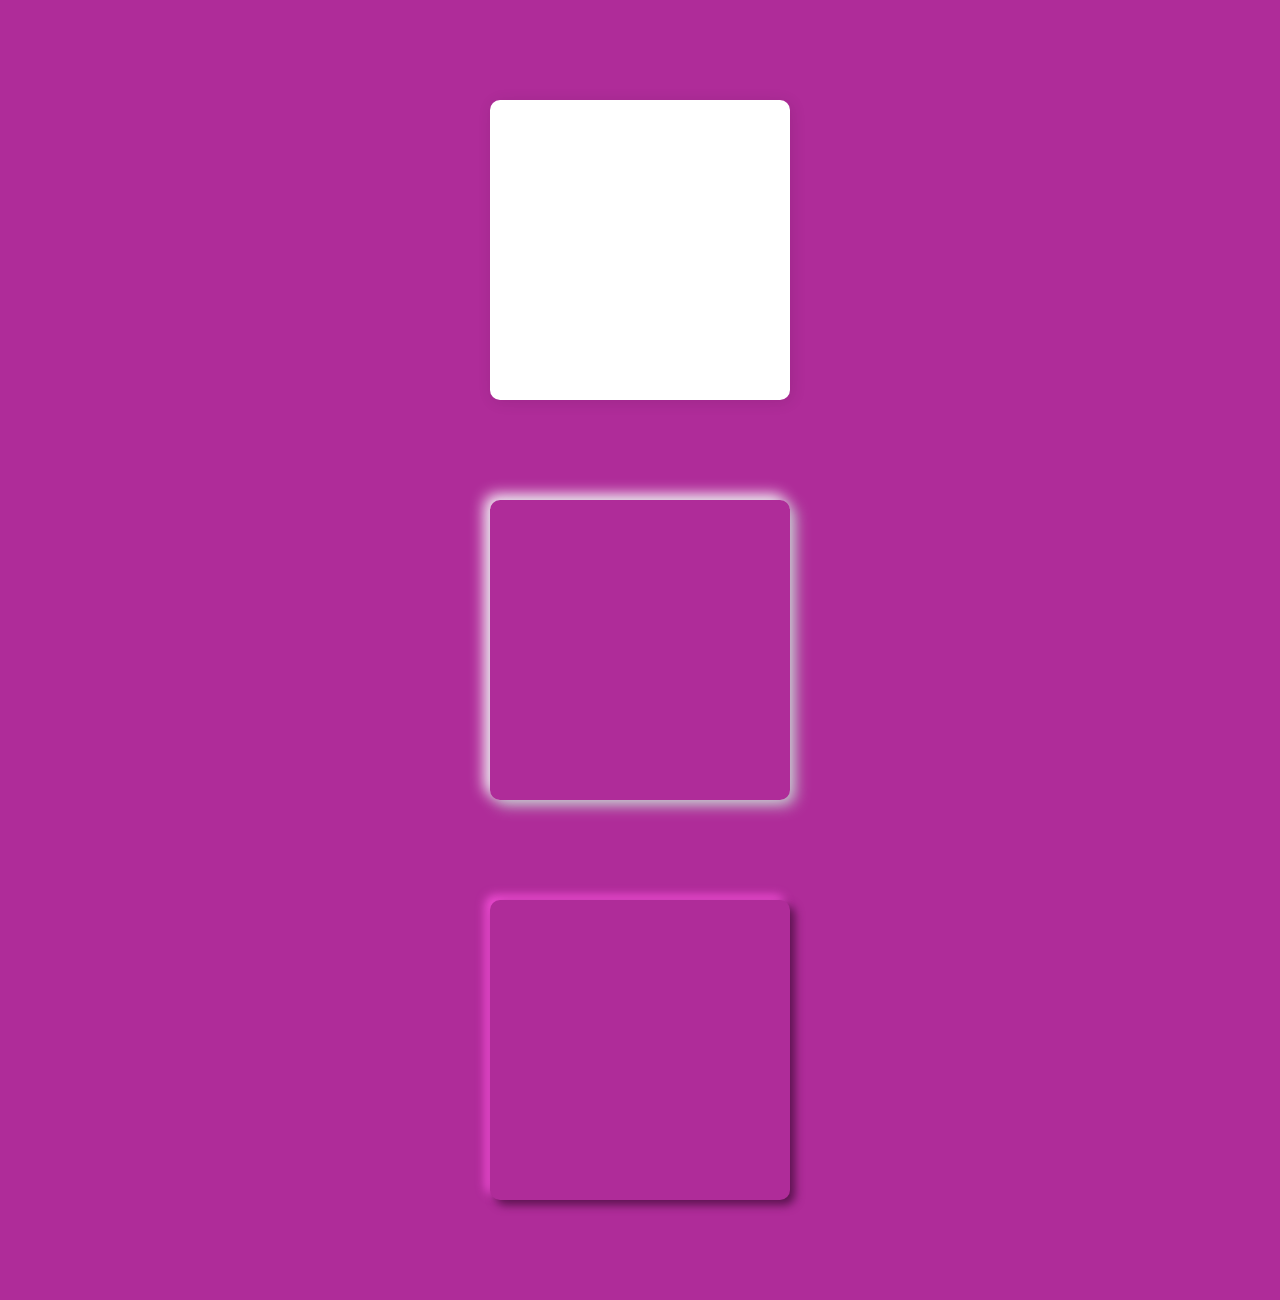
==== index.html @ 094579c0 "first commit" ====
<!DOCTYPE html>
<html lang="en">
  <head>
    <meta charset="UTF-8" />
    <meta http-equiv="X-UA-Compatible" content="IE=edge" />
    <meta name="viewport" content="width=device-width, initial-scale=1.0" />
    <title>Learning-Shadows</title>
  </head>
  <link rel="stylesheet" href="style.css" />
  <body>
    <div class="box"></div>
    <div class="neo-box"></div>
    <div class="neo-box-2"></div>
  </body>
</html>
---- style.css ----
body {
  background-color: rgb(175, 44, 153);
}
.box {
  width: 300px;
  height: 300px;
  background-color: white;
  margin: 100px auto;
  border-radius: 10px;
  box-shadow: 2px 2px 15px rgba(0, 0, 0, 0.1);
}
.neo-box {
  width: 300px;
  height: 300px;
  /* background-color: brown; */
  margin: 0 auto 100px;
  border-radius: 10px;
  box-shadow: 5px 5px 15px #c1cacc, -5px -5px 15px #fdffff;
}
.neo-box-2 {
  width: 300px;
  height: 300px;
  margin: 0 auto 100px;
  border-radius: 10px;
  box-shadow: 5px 5px 10px rgb(90, 19, 78), -5px -5px 10px rgb(238, 76, 211);
}
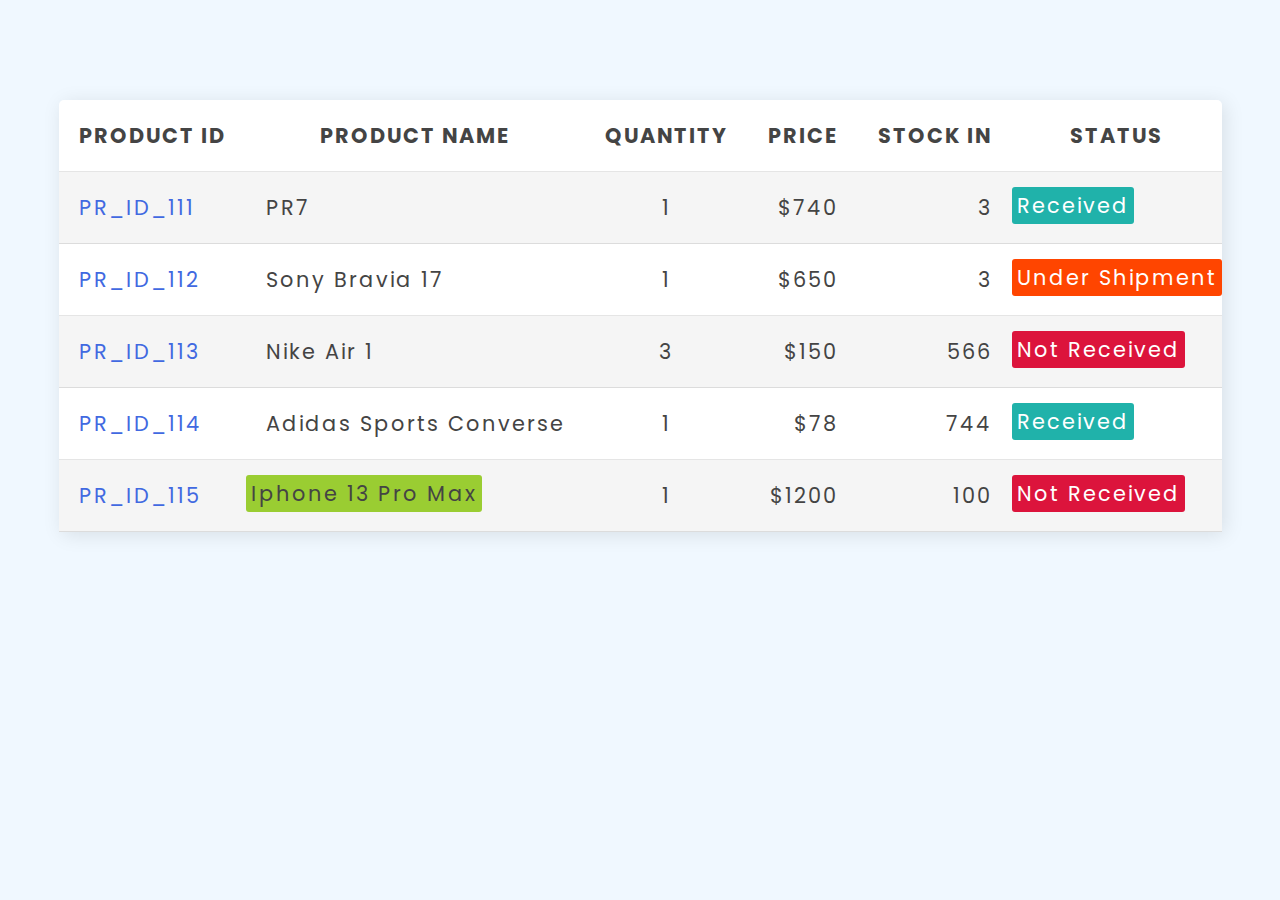
==== commit 6216be62: "table added" ====
--- a/index.html
+++ b/index.html
@@ -4,12 +4,63 @@
     <meta charset="UTF-8" />
     <meta http-equiv="X-UA-Compatible" content="IE=edge" />
     <meta name="viewport" content="width=device-width, initial-scale=1.0" />
-    <title>Learning-Shadows</title>
+    <title>Table</title>
+    <link rel="stylesheet" href="style.css" />
   </head>
-  <link rel="stylesheet" href="style.css" />
   <body>
-    <div class="box"></div>
-    <div class="neo-box"></div>
-    <div class="neo-box-2"></div>
+    <table>
+      <thead>
+        <tr>
+          <th>Product ID</th>
+          <th>Product Name</th>
+          <th>Quantity</th>
+          <th>Price</th>
+          <th>Stock In</th>
+          <th>Status</th>
+        </tr>
+      </thead>
+      <tbody>
+        <tr>
+          <td>PR_ID_111</td>
+          <td>PR7</td>
+          <td>1</td>
+          <td>$740</td>
+          <td>3</td>
+          <td>Received</td>
+        </tr>
+        <tr class="under-ship">
+          <td>PR_ID_112</td>
+          <td>Sony Bravia 17</td>
+          <td>1</td>
+          <td>$650</td>
+          <td>3</td>
+          <td>Under Shipment</td>
+        </tr>
+        <tr class="not-received">
+          <td>PR_ID_113</td>
+          <td>Nike Air 1</td>
+          <td>3</td>
+          <td>$150</td>
+          <td>566</td>
+          <td>Not Received</td>
+        </tr>
+        <tr>
+          <td>PR_ID_114</td>
+          <td>Adidas Sports Converse</td>
+          <td>1</td>
+          <td>$78</td>
+          <td>744</td>
+          <td>Received</td>
+        </tr>
+        <tr class="not-received iphone">
+          <td>PR_ID_115</td>
+          <td>Iphone 13 Pro Max</td>
+          <td>1</td>
+          <td>$1200</td>
+          <td>100</td>
+          <td>Not Received</td>
+        </tr>
+      </tbody>
+    </table>
   </body>
 </html>
--- a/style.css
+++ b/style.css
@@ -1,26 +1,65 @@
+@import url("https://fonts.googleapis.com/css2?family=Lato:wght@400;700;900&family=Montserrat:wght@400;500;600;700;800;900&family=Poppins:wght@400;500;600&display=swap");
+* {
+  margin: 0;
+  padding: 0;
+}
 body {
-  background-color: rgb(175, 44, 153);
+  font-family: "Poppins", sans-serif;
+  background-color: aliceblue;
+  color: #444;
+  font-size: 1.3rem;
 }
-.box {
-  width: 300px;
-  height: 300px;
+table {
   background-color: white;
   margin: 100px auto;
-  border-radius: 10px;
-  box-shadow: 2px 2px 15px rgba(0, 0, 0, 0.1);
+  border-radius: 5px;
+  box-shadow: 3px 3px 20px rgba(0, 0, 0, 0.1);
+  border-collapse: collapse;
 }
-.neo-box {
-  width: 300px;
-  height: 300px;
-  /* background-color: brown; */
-  margin: 0 auto 100px;
-  border-radius: 10px;
-  box-shadow: 5px 5px 15px #c1cacc, -5px -5px 15px #fdffff;
+tr {
+  border-bottom: 1px solid rgba(0, 0, 0, 0.1);
+  cursor: pointer;
 }
-.neo-box-2 {
-  width: 300px;
-  height: 300px;
-  margin: 0 auto 100px;
-  border-radius: 10px;
-  box-shadow: 5px 5px 10px rgb(90, 19, 78), -5px -5px 10px rgb(238, 76, 211);
+tbody tr:nth-child(odd) {
+  background-color: whitesmoke;
 }
+tbody tr td:nth-child(4) {
+  text-align: right;
+}
+tbody tr td:nth-child(5) {
+  text-align: right;
+}
+tbody tr td:nth-child(3) {
+  text-align: center;
+}
+tbody tr td:first-child {
+  color: royalblue;
+}
+tbody tr td:last-child {
+  display: inline-block;
+  background-color: lightseagreen;
+  padding: 3px 5px;
+  border-radius: 3px;
+  color: white;
+  margin: 15px auto;
+}
+th,
+td {
+  letter-spacing: 2px;
+  padding: 20px;
+}
+th {
+  text-transform: uppercase;
+}
+.under-ship td:last-child {
+  background-color: orangered;
+}
+.not-received td:last-child {
+  background-color: crimson;
+}
+.iphone td:nth-child(2) {
+  display: inline-block;
+  background-color: yellowgreen;
+  padding: 3px 5px;
+  border-radius: 3px;
+}
